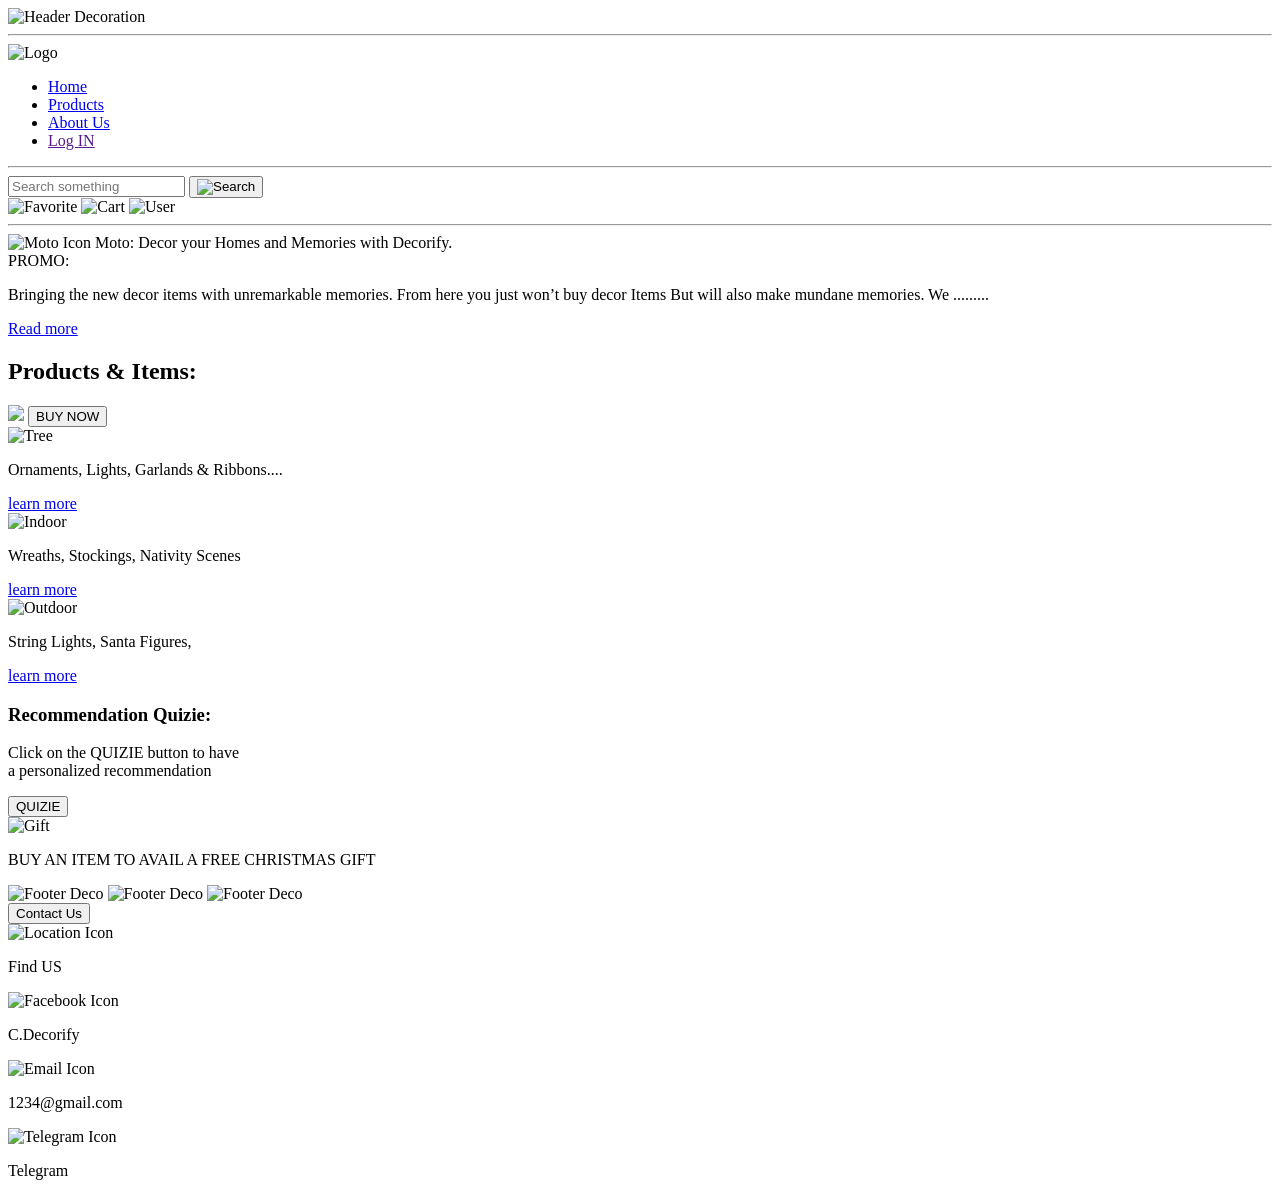
==== homepage.html @ 16eaa7cd "added basic files to code" ====
<!DOCTYPE html>
<html lang="en">
<head>
<meta charset="UTF-8">
<meta name="viewport" content="width=device-width, initial-scale=1.0">
<title>Decorify Home</title>

<link  href="https://fonts.googleapis.com/css2?family=Mountains+of+Christmas:wght@700&family=Quicksand:wght@400;700&display=swap" rel="stylesheet">
    <link rel="stylesheet" href="homepage.css">
   <script>function notifyHome() {
    alert("You are on homepage");
}
function notifyProduct() {
    alert("You are on Productpage");
}
function notifyaboutus() {
    alert("You are on aboutus");
}</script>

</head>
<body>
     <header>
        <img src="Project images IICT/TOP.png" alt="Header Decoration" class="header-top-img" />
        <nav>
 <hr class="green-bar">
              <img src="Project images IICT/logo.png" alt="Logo" class="nav-logo">
            <ul class="nav-list">
              

         <li><a href="homepage.html" class="mountain-font" onclick="notifyHome();">Home</a></li>
                <li><a href="products.html" class="mountain-font"onclick="notifyProduct();">Products</a></li>
   <li><a href="aboutus.html" class="mountain-font"onclick="notifyaboutus();">About Us</a></li>
                <li><a href="" class="mountain-font">Log IN</a></li>
            </ul>
            <hr class="green-bar">
        </nav>
    </header>
    <section class="search-section">
        <form class="search-bar">
            <input type="text" placeholder="Search something" class="search-input">
            <button type="submit" class="search-btn">
         <img src="Project images IICT/search.png" alt="Search" class="icon-search">
            </button>
        </form>
        <div class="icon-actions">
            <img src="Project images IICT/icon2.png" alt="Favorite" class="nav-icon">
            <img src="Project images IICT/cart.png" alt="Cart" class="nav-icon">
            <img src="Project images IICT/icon1.png" alt="User" class="nav-icon">
        </div>
    </section>
    <hr class="red-bar">

    <section class="moto-section">
        <img src="Project images IICT/decor3.png" class="moto-img" alt="Moto Icon">
   <span class="mountain-font moto-title">Moto:</span>
        <span class="quicksand-font moto-text">Decor your Homes and Memories with Decorify.</span>
    </section>
 

    <section class="promo-section">
        <span class="mountain-font promo-title">PROMO:</span>
        <p class="quicksand-font promo-desc">
            Bringing the new decor items with unremarkable memories. From here you
            just won’t buy decor Items But will also make mundane memories. We .........
        </p>
        <a href="#" class="promo-link">Read more</a>
    </section>

    <section class="products-section">
        <h2 class="mountain-font products-title">Products & Items:</h2>
        <img src="Project images IICT/decor3.png" class="products-decor">
        <button class="buy-now-btn quicksand-font">BUY NOW</button>
        <div class="products-grid">
       <div class="product-card">
                <img src="Project images IICT/trre1.png" class="product-img" alt="Tree">
                <p class="product-desc">Ornaments, Lights, Garlands & Ribbons....</p>
    <a href="#" class="learn-more-link">learn more</a>
            </div>
            <div class="product-card">
                <img src="Project images IICT/indoor.png" class="product-img" alt="Indoor">
                <p class="product-desc">Wreaths, Stockings, Nativity Scenes</p>
                <a href="#" class="learn-more-link">learn more</a>
            </div>
            <div class="product-card">
                <img src="Project images IICT/outdoor.png" class="product-img" alt="Outdoor">
          <p class="product-desc">String Lights, Santa Figures,</p>
                <a href="#" class="learn-more-link">learn more</a>
            </div>
        </div>
    </section>

    <section class="quiz-section">
        <h3 class="mountain-font quiz-title">Recommendation Quizie:</h3>
        <p class="quicksand-font quiz-desc">Click on the QUIZIE button to have<br> a personalized recommendation</p>
        <button class="quicksand-font quiz-btn">QUIZIE</button>
    </section>

    <section class="gift-banner">
        <img src="Project images IICT/gift.png" class="gift-img" alt="Gift">
        <span class="mountain-font">
<p>      BUY AN ITEM TO AVAIL A FREE CHRISTMAS GIFT</p>
        </span>
    </section>

    <footer>
 <div class="footer-row">
            <img src="Project images IICT/footer.png" alt="Footer Deco" class="footer-img">
      <img src="Project images IICT/footer.png" alt="Footer Deco" class="footer-img">
            <img src="Project images IICT/footer.png" alt="Footer Deco" class="footer-img">
        </div>
       <div class="footer-content">
            <button>Contact Us</button>
    <div class="footer-info">
       <img src="Project images IICT/loc.png" alt="Location Icon">
                <p>Find US</p>
            </div>
    <div class="footer-info">
                <img src="Project images IICT/fb.png" alt="Facebook Icon">
                <p>C.Decorify</p>
            </div>
            <div class="footer-info">
        <img src="Project images IICT/ml.png" alt="Email Icon">
                <p>1234@gmail.com</p>
            </div>
       <div class="footer-info">
                <img src="Project images IICT/x.png" alt="Telegram Icon">
                <p>Telegram</p>
            </div>
        </div>
    </footer>
</body>
</html>
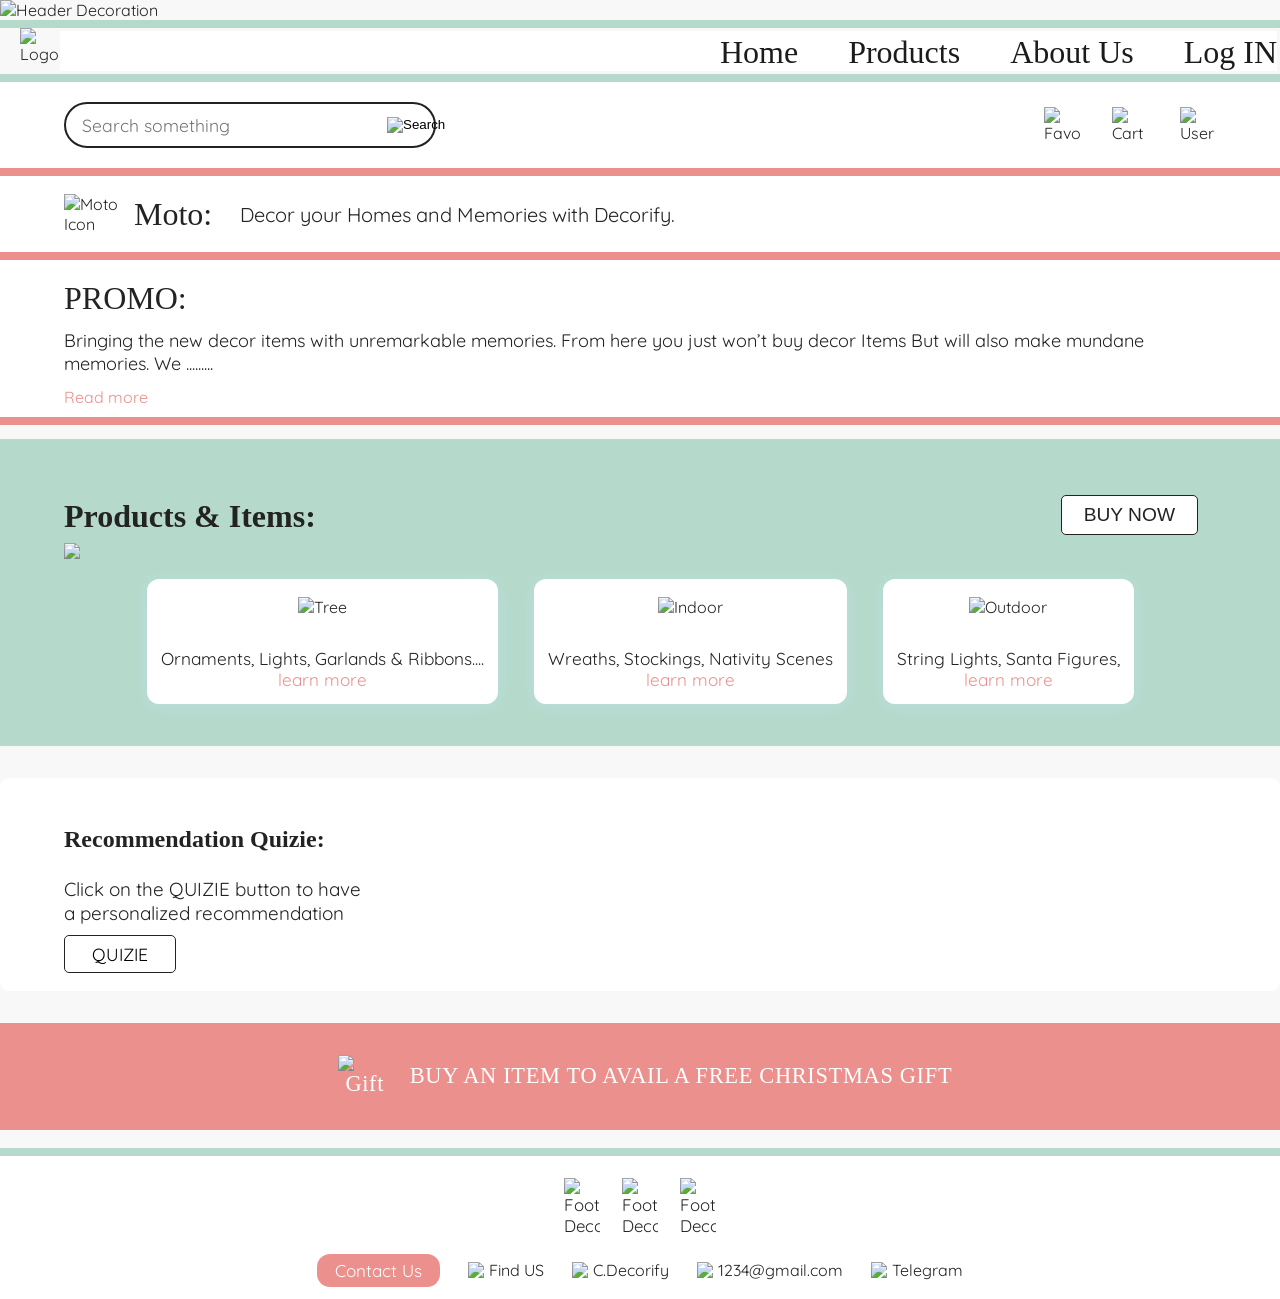
==== commit 7f620273: "added code+debugged linking errors" ====
--- a/homepage.html
+++ b/homepage.html
@@ -6,7 +6,7 @@
 <title>Decorify Home</title>
 
 <link  href="https://fonts.googleapis.com/css2?family=Mountains+of+Christmas:wght@700&family=Quicksand:wght@400;700&display=swap" rel="stylesheet">
-    <link rel="stylesheet" href="homepage.css">
+    <link rel="stylesheet" href="css/homepage.css">
    <script>function notifyHome() {
     alert("You are on homepage");
 }
@@ -20,16 +20,16 @@
 </head>
 <body>
      <header>
-        <img src="Project images IICT/TOP.png" alt="Header Decoration" class="header-top-img" />
+        <img src="assets/TOP.png" alt="Header Decoration" class="header-top-img" />
         <nav>
  <hr class="green-bar">
-              <img src="Project images IICT/logo.png" alt="Logo" class="nav-logo">
+              <img src="assetslogo.png" alt="Logo" class="nav-logo">
             <ul class="nav-list">
               
 
-         <li><a href="homepage.html" class="mountain-font" onclick="notifyHome();">Home</a></li>
-                <li><a href="products.html" class="mountain-font"onclick="notifyProduct();">Products</a></li>
-   <li><a href="aboutus.html" class="mountain-font"onclick="notifyaboutus();">About Us</a></li>
+         <li><a href="pages/homepage.html" class="mountain-font" onclick="notifyHome();">Home</a></li>
+                <li><a href="pages/products.html" class="mountain-font"onclick="notifyProduct();">Products</a></li>
+   <li><a href="pages/aboutus.html" class="mountain-font"onclick="notifyaboutus();">About Us</a></li>
                 <li><a href="" class="mountain-font">Log IN</a></li>
             </ul>
             <hr class="green-bar">
@@ -39,19 +39,19 @@
         <form class="search-bar">
             <input type="text" placeholder="Search something" class="search-input">
             <button type="submit" class="search-btn">
-         <img src="Project images IICT/search.png" alt="Search" class="icon-search">
+         <img src="assets/search.png" alt="Search" class="icon-search">
             </button>
         </form>
         <div class="icon-actions">
-            <img src="Project images IICT/icon2.png" alt="Favorite" class="nav-icon">
-            <img src="Project images IICT/cart.png" alt="Cart" class="nav-icon">
-            <img src="Project images IICT/icon1.png" alt="User" class="nav-icon">
+            <img src="assets/icon2.png" alt="Favorite" class="nav-icon">
+            <img src="assets/cart.png" alt="Cart" class="nav-icon">
+            <img src="assets/icon1.png" alt="User" class="nav-icon">
         </div>
     </section>
     <hr class="red-bar">
 
     <section class="moto-section">
-        <img src="Project images IICT/decor3.png" class="moto-img" alt="Moto Icon">
+        <img src="assets/decor3.png" class="moto-img" alt="Moto Icon">
    <span class="mountain-font moto-title">Moto:</span>
         <span class="quicksand-font moto-text">Decor your Homes and Memories with Decorify.</span>
     </section>
@@ -68,21 +68,21 @@
 
     <section class="products-section">
         <h2 class="mountain-font products-title">Products & Items:</h2>
-        <img src="Project images IICT/decor3.png" class="products-decor">
+        <img src="assets/decor3.png" class="products-decor">
         <button class="buy-now-btn quicksand-font">BUY NOW</button>
         <div class="products-grid">
        <div class="product-card">
-                <img src="Project images IICT/trre1.png" class="product-img" alt="Tree">
+                <img src="assets/trre1.png" class="product-img" alt="Tree">
                 <p class="product-desc">Ornaments, Lights, Garlands & Ribbons....</p>
     <a href="#" class="learn-more-link">learn more</a>
             </div>
             <div class="product-card">
-                <img src="Project images IICT/indoor.png" class="product-img" alt="Indoor">
+                <img src="assets/indoor.png" class="product-img" alt="Indoor">
                 <p class="product-desc">Wreaths, Stockings, Nativity Scenes</p>
                 <a href="#" class="learn-more-link">learn more</a>
             </div>
             <div class="product-card">
-                <img src="Project images IICT/outdoor.png" class="product-img" alt="Outdoor">
+                <img src="assets/outdoor.png" class="product-img" alt="Outdoor">
           <p class="product-desc">String Lights, Santa Figures,</p>
                 <a href="#" class="learn-more-link">learn more</a>
             </div>
@@ -96,7 +96,7 @@
     </section>
 
     <section class="gift-banner">
-        <img src="Project images IICT/gift.png" class="gift-img" alt="Gift">
+        <img src="assets/gift.png" class="gift-img" alt="Gift">
         <span class="mountain-font">
 <p>      BUY AN ITEM TO AVAIL A FREE CHRISTMAS GIFT</p>
         </span>
@@ -104,26 +104,26 @@
 
     <footer>
  <div class="footer-row">
-            <img src="Project images IICT/footer.png" alt="Footer Deco" class="footer-img">
-      <img src="Project images IICT/footer.png" alt="Footer Deco" class="footer-img">
-            <img src="Project images IICT/footer.png" alt="Footer Deco" class="footer-img">
+            <img src="assets/footer.png" alt="Footer Deco" class="footer-img">
+      <img src="assets/footer.png" alt="Footer Deco" class="footer-img">
+            <img src="assets/footer.png" alt="Footer Deco" class="footer-img">
         </div>
        <div class="footer-content">
             <button>Contact Us</button>
     <div class="footer-info">
-       <img src="Project images IICT/loc.png" alt="Location Icon">
+       <img src="assets/loc.png" alt="Location Icon">
                 <p>Find US</p>
             </div>
     <div class="footer-info">
-                <img src="Project images IICT/fb.png" alt="Facebook Icon">
+                <img src="assets/fb.png" alt="Facebook Icon">
                 <p>C.Decorify</p>
             </div>
             <div class="footer-info">
-        <img src="Project images IICT/ml.png" alt="Email Icon">
+        <img src="assets/ml.png" alt="Email Icon">
                 <p>1234@gmail.com</p>
             </div>
        <div class="footer-info">
-                <img src="Project images IICT/x.png" alt="Telegram Icon">
+                <img src="assets/x.png" alt="Telegram Icon">
                 <p>Telegram</p>
             </div>
         </div>
--- a/css/homepage.css
+++ b/css/homepage.css
@@ -0,0 +1,302 @@
+body {
+  margin: 0;
+  background: #f8f8f8;
+  color: #232323;
+  font-family: 'Quicksand', Arial, sans-serif;
+}
+
+.header-top-img {
+  width: 100%;
+  display: block;
+}
+
+nav .green-bar {
+  background: #b5dacb;
+  height: 8px;
+  border: none;
+  margin: 0;
+}
+.nav-list {
+  display: flex;
+  align-items: right;
+  justify-content: right;
+  background: #fff;
+  list-style: none;
+  padding: 0;
+  margin: 3px;
+  font-size: 2rem;
+  gap: 50px;
+}
+img.nav-logo 
+{ width: 40px;
+  float:left;
+  margin-left: 20px;
+  margin-bottom: 0px;
+
+  
+}
+.nav-list a.mountain-font {
+  font-family: 'Mountains of Christmas', cursive;
+  text-decoration: none;
+  color: #1b1b1b;
+  font-size: 2rem;
+}
+.nav-list a.mountain-font:hover {
+  color: #b22222;
+}
+
+
+.search-section {
+  background: #fff;
+  display: flex;
+  align-items: center;
+  justify-content: space-between;
+  gap: 24px;
+  padding: 20px 5%;
+}
+.search-bar {
+  flex: 1;
+  display: flex;
+  align-items: center;
+}
+.search-input {
+  width: 350px;
+  height: 40px;
+  border: 2px solid #222;
+  border-radius: 24px;
+  padding-left: 16px;
+  font-size: 1.1rem;
+  font-family: 'Quicksand', Arial, sans-serif;
+}
+.search-btn {
+  background: transparent;
+  border: none;
+  margin-left: -55px;
+  cursor: pointer;
+}
+.icon-search { width: 38px; }
+.icon-actions {
+  display: flex;
+  align-items: center;
+  gap: 32px;
+}
+.nav-icon { width: 36px; }
+
+.red-bar {
+  background: #ec908d;
+  height: 8px;
+  border: none;
+  margin: 0;
+}
+
+
+.moto-section {
+  display: flex;
+  align-items: center;
+  background: #fff;
+  padding: 18px 5%;
+  gap: 16px;
+}
+.moto-img { width: 54px; }
+.moto-title {
+  font-size: 2rem;
+  font-family: 'Mountains of Christmas', cursive;
+  margin-right: 12px;
+}
+.moto-text {
+  font-size: 1.25rem;
+  font-family: 'Quicksand', Arial, sans-serif;
+}
+
+
+.promo-section {
+  background: #fff;
+  border-top: 8px solid #ec908d;
+  border-bottom: 8px solid #ec908d;
+  padding: 20px 5% 10px 5%;
+  margin-bottom: 14px;
+}
+.promo-title {
+  font-size: 2rem;
+  font-family: 'Mountains of Christmas', cursive;
+  display: block;
+}
+.promo-desc {
+  margin: 12px 0;
+  font-size: 1.13rem;
+  font-family: 'Quicksand', Arial, sans-serif;
+}
+.promo-link {
+  color: #ec908d;
+  font-size: 1rem;
+  font-family: 'Quicksand', Arial, sans-serif;
+  text-decoration: none;
+}
+
+
+.products-section {
+  background: #b5dacb;
+  padding: 32px 5% 32px 5%;
+}
+.products-title {
+  font-family: 'Mountains of Christmas', cursive;
+  font-size: 2rem;
+  margin-bottom: 8px;
+}
+.products-decor
+ {
+  display: block;
+  margin-bottom: 10px;
+  width: 70px;
+}
+.buy-now-btn {
+  float: right;
+  margin-top: -74px;
+  margin-right: 18px;
+  padding: 8px 22px;
+  font-size: 1.2rem;
+  border: 1px solid #232323;
+  border-radius: 5px;
+  background: #fff;
+  color: #232323;
+  cursor: pointer;
+}
+.products-grid {
+  display: flex;
+  gap: 36px;
+  justify-content: center;
+  margin-top: 20px;
+  margin-bottom: 10px;
+}
+.product-card {
+  background: #fff;
+  border-radius: 12px;
+  box-shadow: 0 2px 15px #bdd;
+  padding: 18px 14px 14px 14px;
+  text-align: center;
+}
+.product-img {
+  width: 120px;
+  height: 120px;
+  margin-bottom: 14px;
+}
+.product-desc {
+  font-family: 'Quicksand', Arial, sans-serif;
+  font-size: 1.08rem;
+  margin-bottom: 0px;
+}
+.learn-more-link {
+  color: #ec908d;
+  text-decoration: none;
+  font-size: 1.07rem;
+  font-family: 'Quicksand', Arial, sans-serif;
+}
+
+.quiz-section {
+  padding: 24px 5% 18px 5%;
+  background: #fff;
+  border-radius: 9px;
+  margin: 32px 0;
+}
+.quiz-title {
+  font-size: 1.5rem;
+  font-family: 'Mountains of Christmas', cursive;
+}
+.quiz-desc {
+  font-family: 'Quicksand', Arial, sans-serif;
+  font-size: 1.18rem;
+  margin: 10px 0;
+}
+.quiz-btn {
+  font-family: 'Quicksand', Arial, sans-serif;
+  font-size: 1.1rem;
+  border: 1px solid #232323;
+  border-radius: 5px;
+  background: #fff;
+  padding: 7px 27px;
+  cursor: pointer;
+}
+
+
+.gift-banner {
+  margin: 24px 0 0 0;
+  background: #ec908d;
+  color: #fff;
+  padding: 18px 0;
+  text-align: center;
+  font-size: 1.4rem;
+  font-family: 'Mountains of Christmas', cursive;
+  letter-spacing: .03em;
+  display: flex;
+  align-items: center;
+  justify-content: center;
+  gap: 18px;
+}
+.gift-img 
+{ 
+  width: 54px;
+  float: left;
+  margin-left: 10px;
+}
+
+
+footer {
+  margin-top: 18px;
+  background: #fff;
+  border-top: 8px solid #b5dacb;
+  padding: 22px 0 12px 0;
+  font-size: 1.05rem;
+}
+
+.footer-row {
+  display: flex;
+  align-items: center;
+  justify-content: center;
+  gap: 22px;
+}
+
+.footer-img {
+  width: 36px;
+}
+
+.footer-content {
+  display: flex;
+  align-items: center;
+  justify-content: center;
+  gap: 28px;
+  flex-wrap: wrap;
+  margin-top: 18px;
+}
+
+.footer-content button {
+  background: #ec908d;
+  color: #fff;
+  border: none;
+  padding: 6px 18px;
+  border-radius: 13px;
+  cursor: pointer;
+  font-family: 'Quicksand', Arial, sans-serif;
+  font-size: 1.07rem;
+}
+
+.footer-info {
+  display: flex;
+  align-items: center;
+  gap: 5px;
+}
+
+.footer-info img {
+  width: 16px;
+  height: 16px;
+}
+
+.footer-info p {
+  margin: 0;
+  font-size: 1rem;
+}
+
+@media (max-width:1200px) {
+  .products-grid { flex-direction: column; align-items: center; }
+  .footer-bottom { flex-direction: column; gap: 6px; }
+  .search-section, .moto-section, .promo-section, .products-section, .quiz-section { padding-left: 2%; padding-right: 2%; }
+}
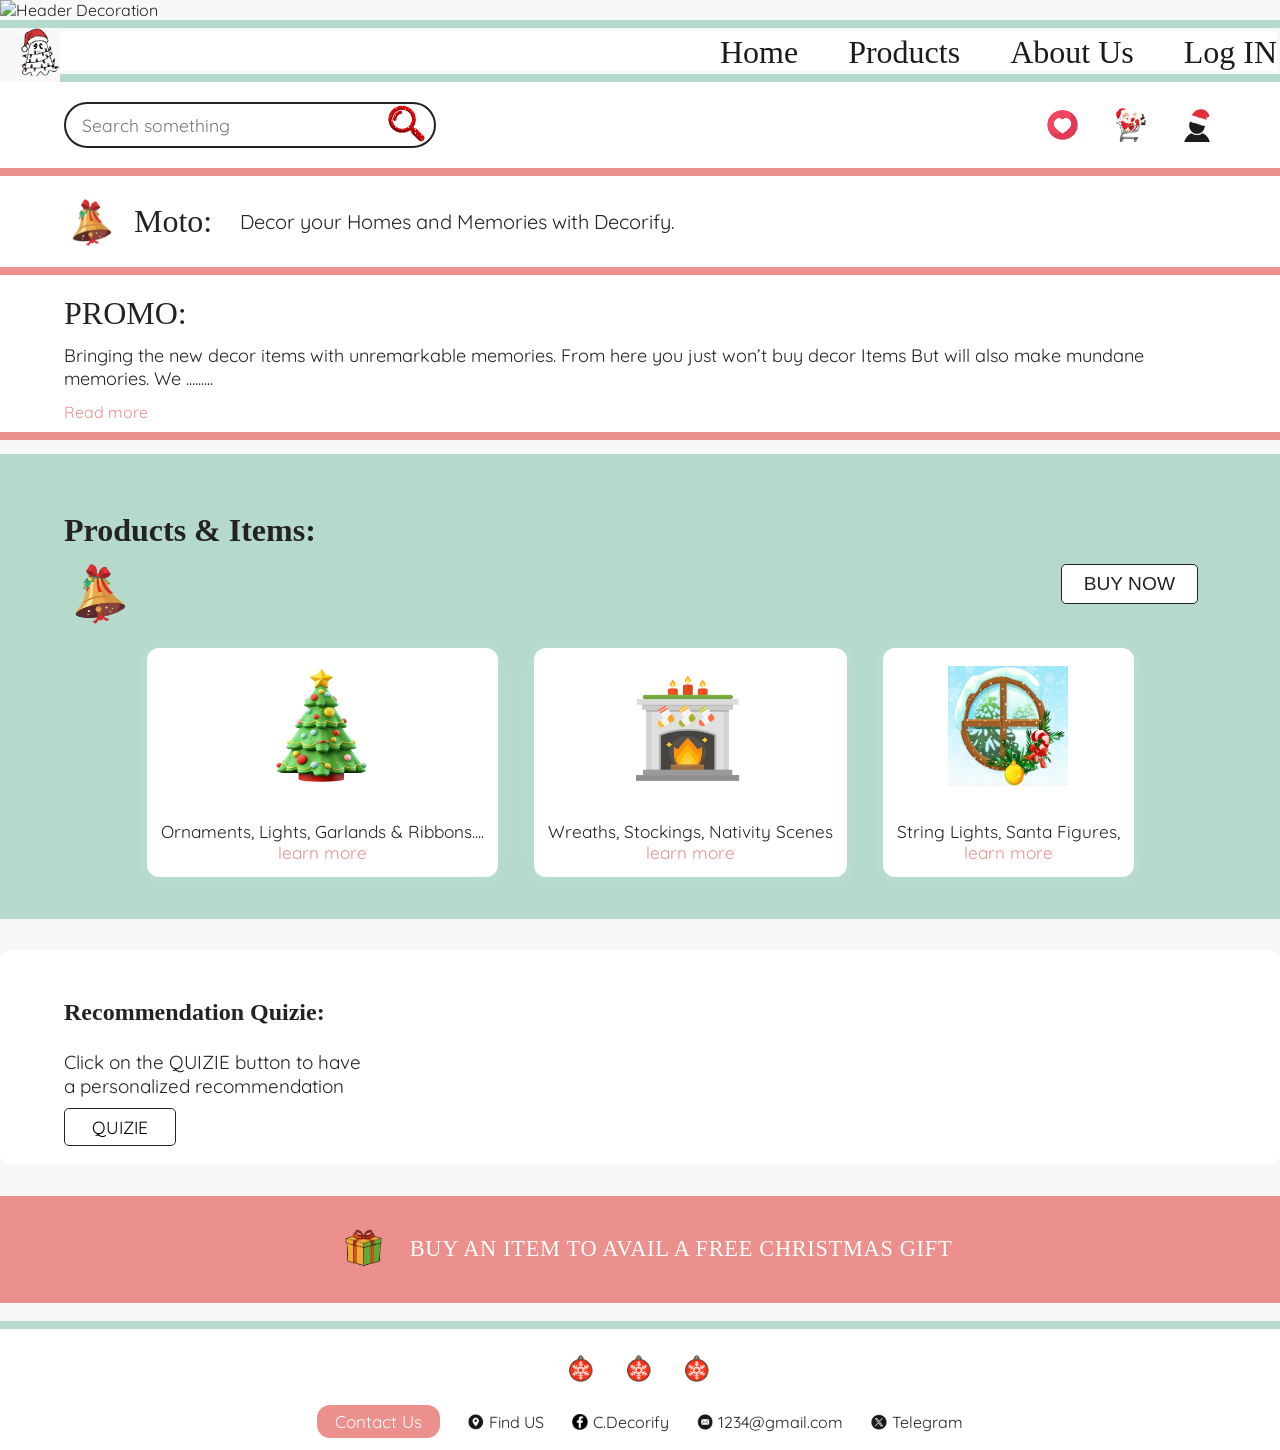
==== commit 97a4d7fb: "debugged critical errors" ====
--- a/homepage.html
+++ b/homepage.html
@@ -23,7 +23,7 @@
         <img src="assets/TOP.png" alt="Header Decoration" class="header-top-img" />
         <nav>
  <hr class="green-bar">
-              <img src="assetslogo.png" alt="Logo" class="nav-logo">
+              <img src="assets/logo.png" alt="Logo" class="nav-logo">
             <ul class="nav-list">
               
 
